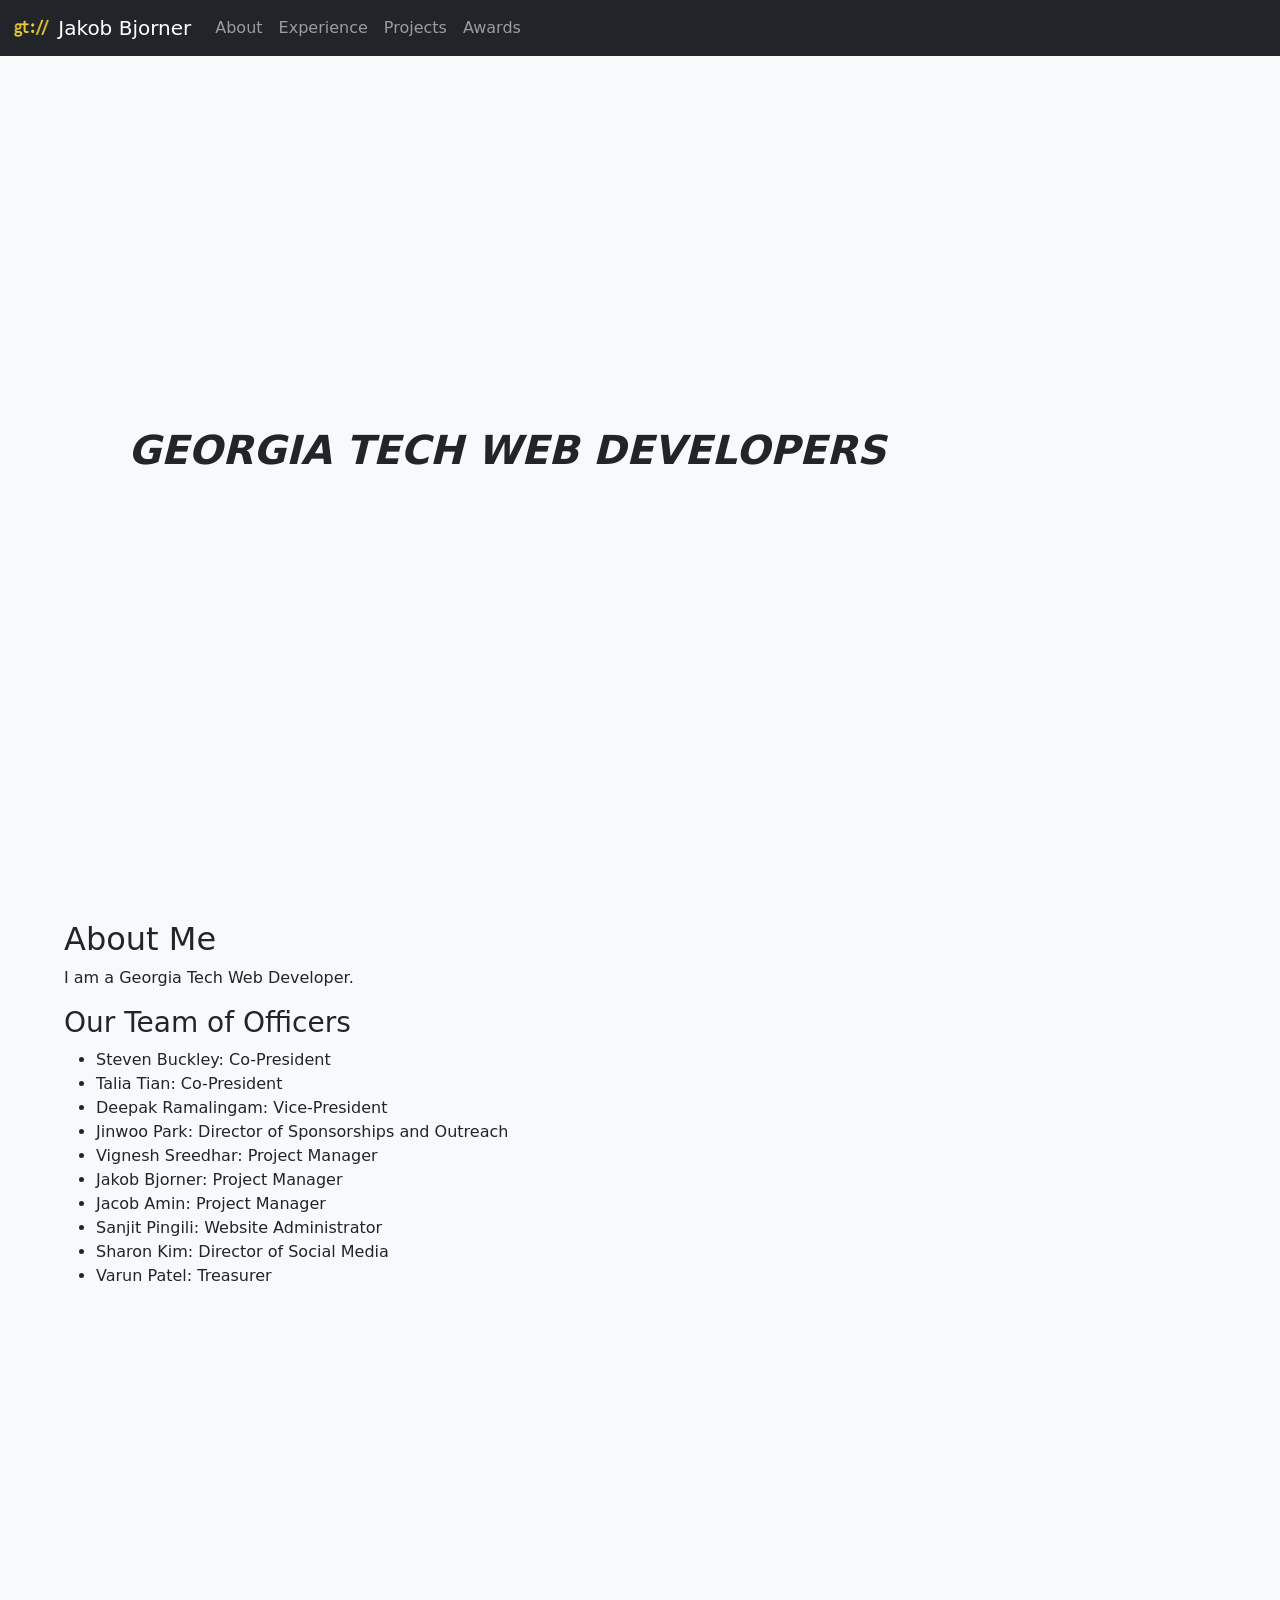
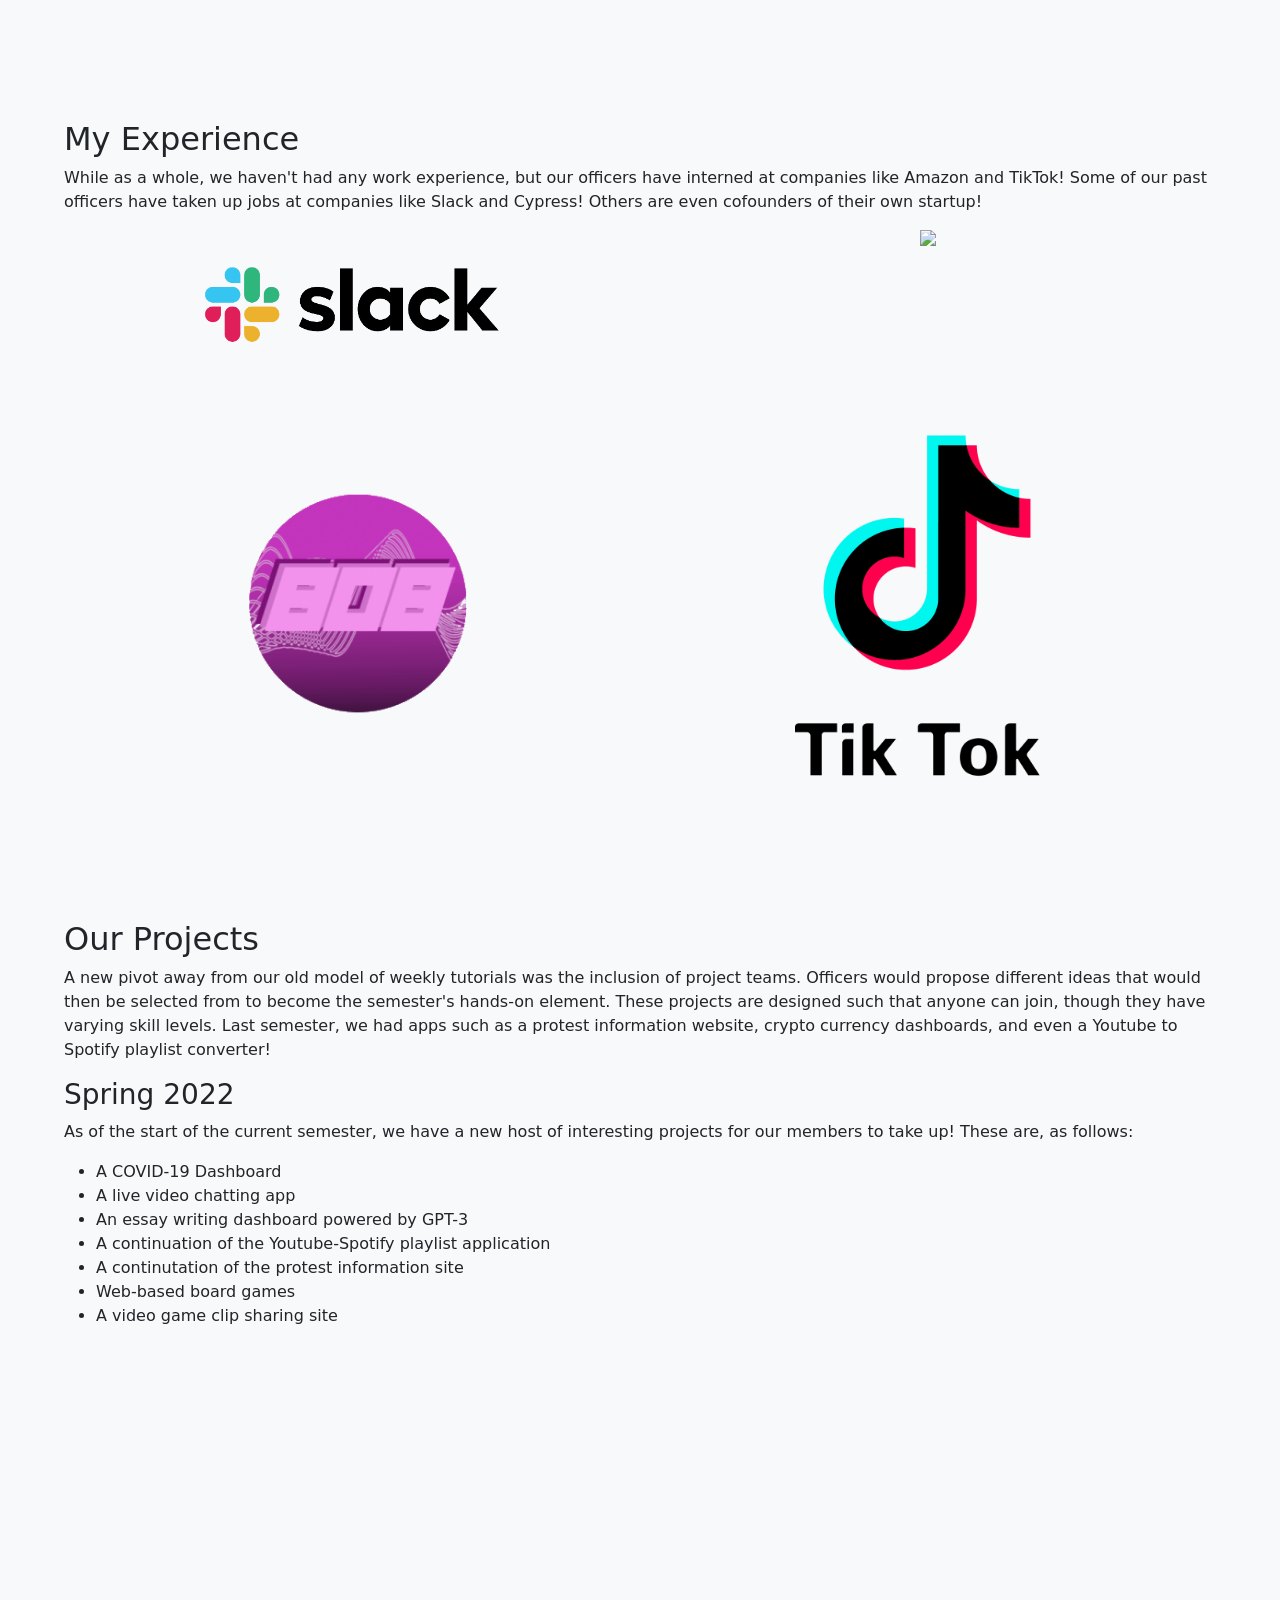
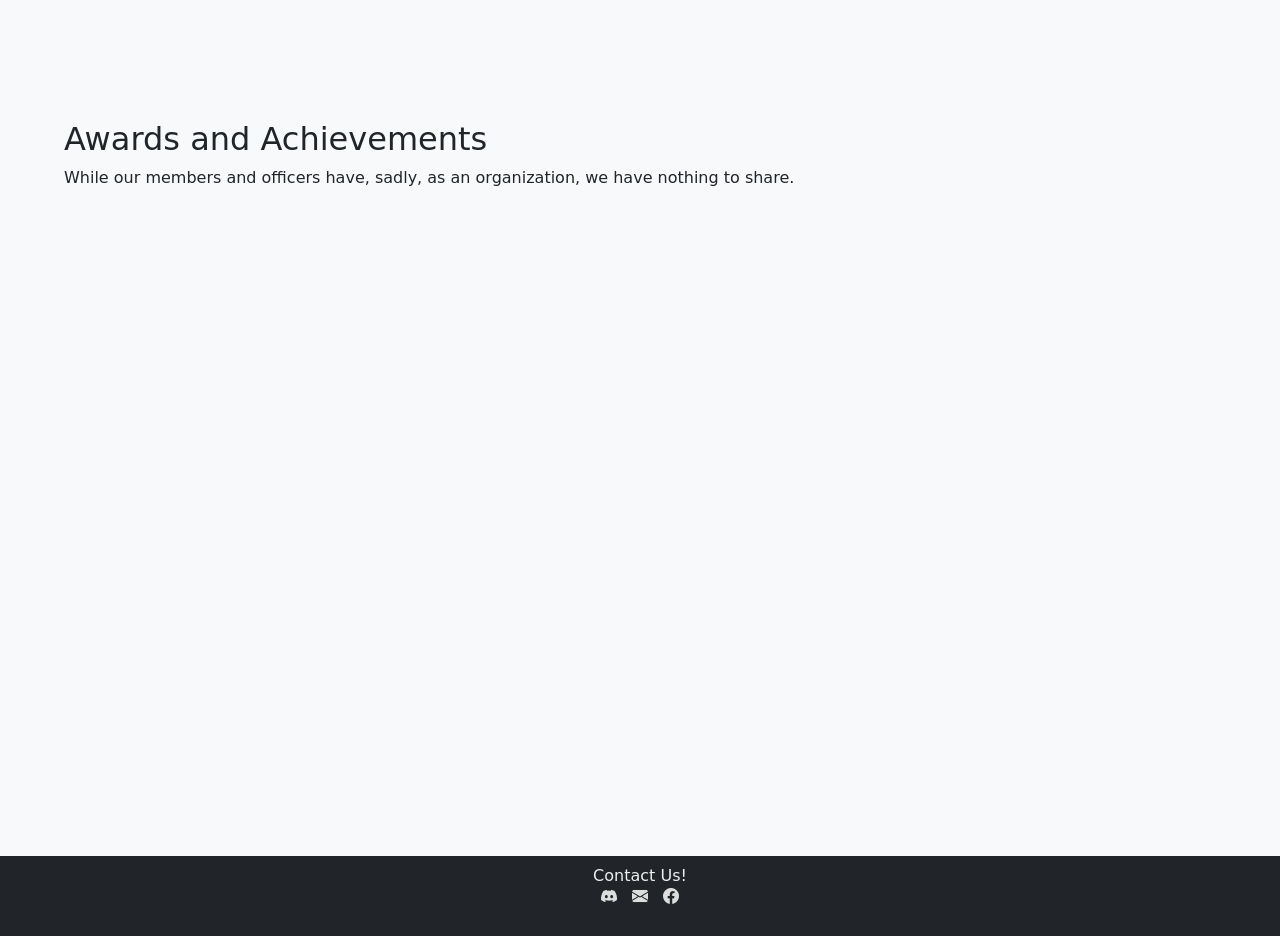
==== index.html @ cae93a9b "Updated some of the index.html" ====
<!DOCTYPE html>
<html lang="en">
    <head>
        <meta charset="utf-8">
        <!-- Mobile responsive view -->
        <meta name="viewport" content="width=device-width, initial-scale=1">
        <!-- All of Bootstrap 5.1 -->
        <link href="https://cdn.jsdelivr.net/npm/bootstrap@5.1.3/dist/css/bootstrap.min.css" rel="stylesheet" integrity="sha384-1BmE4kWBq78iYhFldvKuhfTAU6auU8tT94WrHftjDbrCEXSU1oBoqyl2QvZ6jIW3" crossorigin="anonymous">
        <script src="https://cdn.jsdelivr.net/npm/bootstrap@5.1.3/dist/js/bootstrap.bundle.min.js" integrity="sha384-ka7Sk0Gln4gmtz2MlQnikT1wXgYsOg+OMhuP+IlRH9sENBO0LRn5q+8nbTov4+1p" crossorigin="anonymous"></script>
        <!-- Our CSS -->        
        <link rel="stylesheet" href="index.css"/>
        <!-- Bootstrap Icons -->
        <link rel="stylesheet" href="https://cdn.jsdelivr.net/npm/bootstrap-icons@1.7.2/font/bootstrap-icons.css">
        <!-- Our JS and logo -->
        <script src="index.js"></script>
        <link rel="icon" href="assets/gt-webdev-logo.png">
        <!-- Replace this with your name! -->
        <title>Jakob's Portfolio</title>
    </head>
    <body>
        <div id="root" class="bg-light">
            <nav class="navbar navbar-expand-md bg-dark navbar-dark sticky-top">
                <div class="container-fluid">
                    <a class="navbar-brand" onclick="scrollToElement()" data-target="root">
                        <img  src="assets/transparent_GTWD.png" alt="GT WebDev Logo" height="24" width="40" class="d-inline-block align-text-bottom"></img>
                        Jakob Bjorner
                    </a>
                    <button class="navbar-toggler" type="button" data-bs-toggle="collapse" data-bs-target="#navbarSupportedContent" aria-controls="navbarSupportedContent" aria-expanded="false" aria-label="Toggle navigation">
                        <span class="navbar-toggler-icon"></span>
                    </button>
                    <div class="collapse navbar-collapse" id="navbarSupportedContent">
                        <ul class="navbar-nav me-auto mb-2 mb-lg-0">
                            <li class="nav-item">
                                <a onclick="scrollToElement()" data-target="about" class="nav-link">
                                    About
                                </a>
                            </li>
                            <li class="nav-item">
                                <a onclick="scrollToElement()" class="nav-link" data-target="experience">
                                    Experience
                                </a>
                            </li>
                            <li class="nav-item">
                                <a onclick="scrollToElement()" class="nav-link" data-target="projects">
                                    Projects
                                </a>
                            </li>
                            <li class="nav-item">
                                <a onclick="scrollToElement()" class="nav-link" data-target="awards">
                                    Awards
                                </a>
                            </li>
                        </ul>
                    </div>
                </div>
            </nav>
            <div id="home">
                <div>
                    <!-- Replace this with your name! -->
                    <h1 class="title">GEORGIA TECH WEB DEVELOPERS</h1>
                </div>
            </div>
            <div id="about">
                <!-- All about you! (Replace this with "About Me" or "Bio" or anything similar) -->
                <h2>About Me</h2>
                <p>
                    I am a Georgia Tech Web Developer.
                </p>
                <!-- Just some more sample content -->
                <h3>Our Team of Officers</h3>
                <ul>
                    <li>
                        Steven Buckley: Co-President
                    </li>
                    <li>
                        Talia Tian: Co-President
                    </li>
                    <li>
                        Deepak Ramalingam: Vice-President
                    </li>
                    <li>
                        Jinwoo Park: Director of Sponsorships and Outreach
                    </li>
                    <li>
                        Vignesh Sreedhar: Project Manager
                    </li>
                    <li>
                        Jakob Bjorner: Project Manager
                    </li>
                    <li>
                        Jacob Amin: Project Manager
                    </li>
                    <li>
                        Sanjit Pingili: Website Administrator
                    </li>
                    <li>
                        Sharon Kim: Director of Social Media
                    </li>
                    <li>
                        Varun Patel: Treasurer
                    </li>
                </ul>
            </div>
            <div id="experience">
                <!-- Talk about your experiences. You could list them if you wanted to. -->
                <h2>My Experience</h2>
                <p>
                    While as a whole, we haven't had any work experience, but our officers have interned at companies like Amazon and TikTok! Some of our past officers have taken up jobs at companies like Slack and Cypress! Others are even cofounders of their own startup!
                </p>
                <div id="logo-panel">
                    <img src="assets/slack_logo.png">
                    <img src="assets/amazon_logo.PNG">
                    <img src="assets/808_logo.png">
                    <img src="assets/tik-tok_logo.png">
                </div>
            </div>
            <div id="projects">
                <!-- Highlight any projects you would like others to see here! -->
                <h2>Our Projects</h2>
                <p>
                    A new pivot away from our old model of weekly tutorials was the inclusion of project teams. Officers would propose different ideas that would then be selected from to become the semester's hands-on element. These projects are designed such that anyone can join, though they have varying skill levels. Last semester, we had apps such as a protest information website, crypto currency dashboards, and even a Youtube to Spotify playlist converter!
                </p>
                <h3>Spring 2022</h3>
                <p>
                    As of the start of the current semester, we have a new host of interesting projects for our members to take up! These are, as follows:
                </p>
                <ul>
                    <li>A COVID-19 Dashboard</li>
                    <li>A live video chatting app</li>
                    <li>An essay writing dashboard powered by GPT-3</li>
                    <li>A continuation of the Youtube-Spotify playlist application</li>
                    <li>A continutation of the protest information site</li>
                    <li>Web-based board games</li>
                    <li>A video game clip sharing site</li>
                </ul>
            </div>
            <div id="awards">
                <!-- Got something you want to show off? Do it here! -->
                <h2>Awards and Achievements</h2>
                <p>
                    While our members and officers have, sadly, as an organization, we have nothing to share.
                </p>
            </div>
            <div id="footer" class="bg-dark">
                <!-- Contact Info and other last notes -->
                <h6>Contact Us!</h6>
                <div class="contact">
                    <a href="https://discord.gg/BbykvvQmGz">
                        <i class="bi bi-discord"></i>
                    </a>
                    <a href="mailto:gtwebdevclub@gmail.com">
                        <i class="bi bi-envelope-fill"></i>
                    </a>
                    <a href="https://www.facebook.com/GtWebdev/">
                        <i class="bi bi-facebook"></i>
                    </a>
                </div>
                <div class="copyright"></div>
            </div>
        </div>
    </body>
</html>
---- index.css ----
html, body {
    width: 100%;
}

#root {
    width: 100%;
}

#home {
    height: 800px;
    width: 100%;
}

#about {
    height: 800px;
    width: 100%;
    padding: 5%;
}

#experience {
    height: 800px;
    width: 100%;
    padding: 5%;
}

#projects {
    height: 800px;
    width: 100%;
    padding: 5%;
}

#awards {
    height: 800px;
    width: 100%;
    padding: 5%;
}

#logo-panel {
    justify-items: center;
    height: 400px;
    width: 100%;
    display: grid;
    grid-template-columns: repeat(2, 1fr);
}

#footer {
    width: 100%;
    height: 80px;
}

#logo-panel > img {
    max-width: 80%;
    max-height: 80%
}

nav a:hover {
    cursor: pointer;
}

.title {
    margin-left: 10%;
    position: absolute;
    top: 50%;
    transform: translateY(-50%);
    font-style: italic;
    font-weight: bold;
}

.contact {
    display: flex;
    justify-content: center;
    flex-direction: row;
}

.contact .bi {
    margin-left: 7.5px;
    margin-right: 7.5px;
    color: #ddd;
}

.contact .bi:hover {
    color: #bbb;
    cursor: pointer;
}

#footer h6 {
    color: #eee;
    padding-top: 10px;
    margin: 0;
    text-align: center;
}
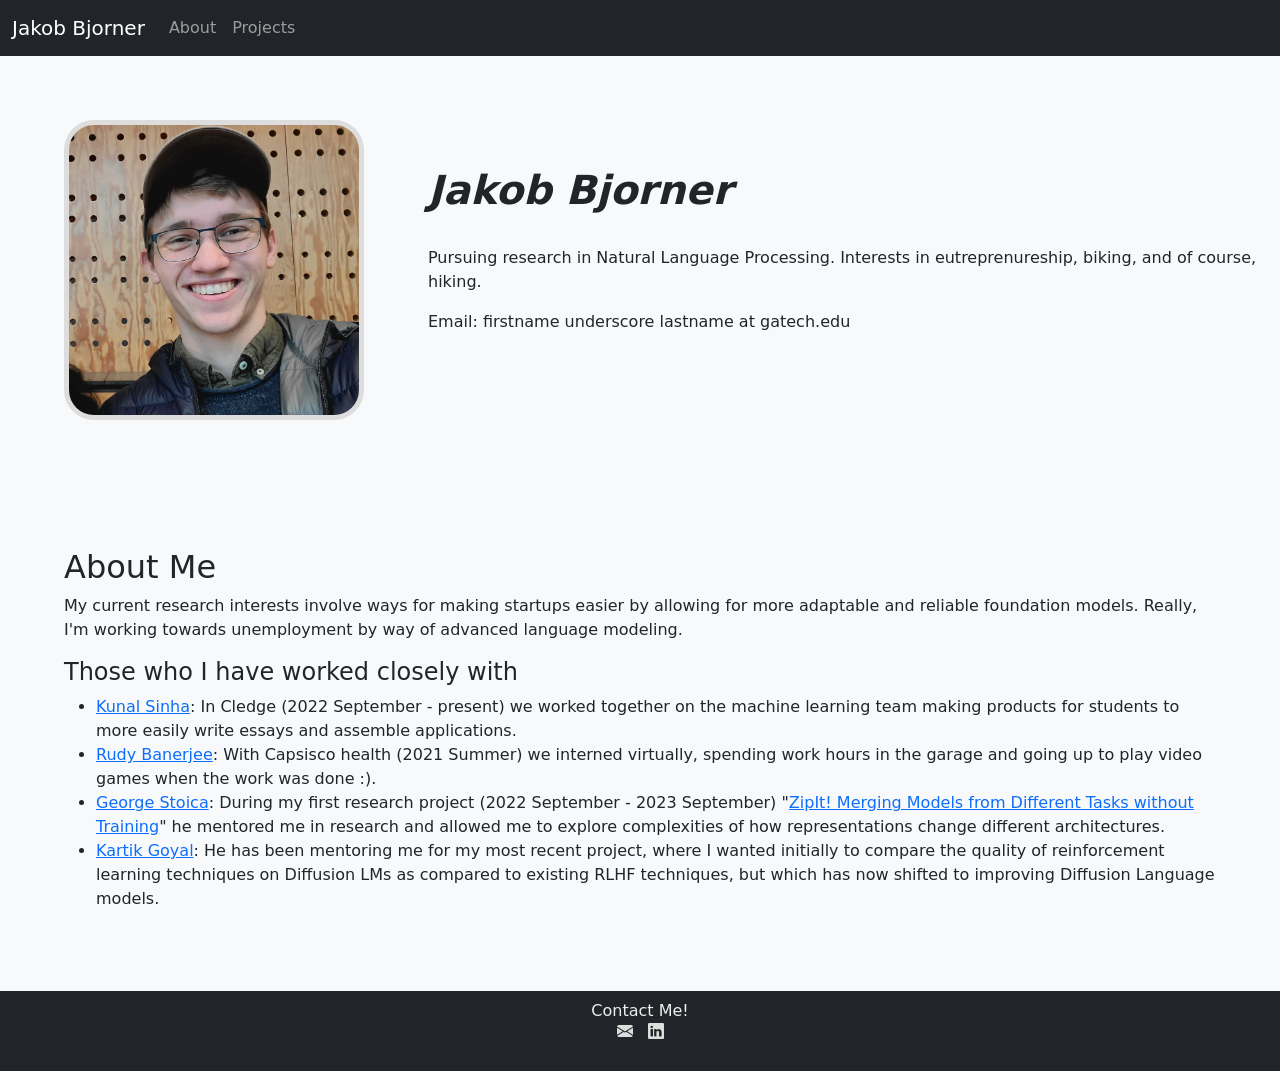
==== commit 46bbf6a3: "reformat for Personal page" ====
--- a/index.html
+++ b/index.html
@@ -15,14 +15,13 @@
         <script src="index.js"></script>
         <link rel="icon" href="assets/gt-webdev-logo.png">
         <!-- Replace this with your name! -->
-        <title>Jakob's Portfolio</title>
+        <title>Jakob's site</title>
     </head>
     <body>
         <div id="root" class="bg-light">
             <nav class="navbar navbar-expand-md bg-dark navbar-dark sticky-top">
                 <div class="container-fluid">
                     <a class="navbar-brand" onclick="scrollToElement()" data-target="root">
-                        <img  src="assets/transparent_GTWD.png" alt="GT WebDev Logo" height="24" width="40" class="d-inline-block align-text-bottom"></img>
                         Jakob Bjorner
                     </a>
                     <button class="navbar-toggler" type="button" data-bs-toggle="collapse" data-bs-target="#navbarSupportedContent" aria-controls="navbarSupportedContent" aria-expanded="false" aria-label="Toggle navigation">
@@ -35,124 +34,101 @@
                                     About
                                 </a>
                             </li>
-                            <li class="nav-item">
+                            <!-- <li class="nav-item">
                                 <a onclick="scrollToElement()" class="nav-link" data-target="experience">
                                     Experience
                                 </a>
-                            </li>
+                            </li> -->
                             <li class="nav-item">
                                 <a onclick="scrollToElement()" class="nav-link" data-target="projects">
                                     Projects
                                 </a>
                             </li>
-                            <li class="nav-item">
+                            <!-- <li class="nav-item">
                                 <a onclick="scrollToElement()" class="nav-link" data-target="awards">
                                     Awards
                                 </a>
-                            </li>
+                            </li> -->
                         </ul>
                     </div>
                 </div>
             </nav>
             <div id="home">
-                <div>
+                <div class="home-container">
                     <!-- Replace this with your name! -->
-                    <h1 class="title">GEORGIA TECH WEB DEVELOPERS</h1>
+                    <div class="image-container">
+                        <div class="image-profile" alt="photo of Jakob sitting next to Lahari, but Lahari is cropped out"></div>
+                    </div>
+                    <div>
+                        <h1 class="title">Jakob Bjorner</h1>
+                        <p>Pursuing research in Natural Language Processing. Interests in eutreprenureship, biking, and of course, hiking.</p>
+                        <p>Email: <span class="email">firstname underscore lastname at gatech.edu</span></p>
+
+                    </div>
                 </div>
             </div>
             <div id="about">
                 <!-- All about you! (Replace this with "About Me" or "Bio" or anything similar) -->
                 <h2>About Me</h2>
                 <p>
-                    I am a Georgia Tech Web Developer.
+                    My current research interests involve ways for making startups easier by allowing for more adaptable and reliable foundation models. Really, I'm working towards unemployment by way of advanced language modeling.
                 </p>
                 <!-- Just some more sample content -->
-                <h3>Our Team of Officers</h3>
+                <h4>Those who I have worked closely with</h4>
                 <ul>
                     <li>
-                        Steven Buckley: Co-President
+                        <a href="https://www.linkedin.com/in/ksinha24/">Kunal Sinha</a>: In Cledge (2022 September - present) we worked together on the machine learning team making products for students to more easily write essays and assemble applications.
                     </li>
                     <li>
-                        Talia Tian: Co-President
+                        <a href="https://www.linkedin.com/in/anirudhbanerjee/">Rudy Banerjee</a>: With Capsisco health (2021 Summer) we interned virtually, spending work hours in the garage and going up to play video games when the work was done :).
                     </li>
                     <li>
-                        Deepak Ramalingam: Vice-President
+                        <a href="https://gstoica27.github.io/">George Stoica</a>: During my first research project (2022 September - 2023 September) "<a href="https://arxiv.org/abs/2305.03053">ZipIt! Merging Models from Different Tasks without Training</a>" he mentored me in research and allowed me to explore complexities of how representations change different architectures.
                     </li>
                     <li>
-                        Jinwoo Park: Director of Sponsorships and Outreach
-                    </li>
-                    <li>
-                        Vignesh Sreedhar: Project Manager
-                    </li>
-                    <li>
-                        Jakob Bjorner: Project Manager
-                    </li>
-                    <li>
-                        Jacob Amin: Project Manager
-                    </li>
-                    <li>
-                        Sanjit Pingili: Website Administrator
-                    </li>
-                    <li>
-                        Sharon Kim: Director of Social Media
-                    </li>
-                    <li>
-                        Varun Patel: Treasurer
+                        <a href="https://kartikgo.github.io/">Kartik Goyal</a>: He has been mentoring me for my most recent project, where I wanted initially to compare the quality of reinforcement learning techniques on Diffusion LMs as compared to existing RLHF techniques, but which has now shifted to improving Diffusion Language models.
                     </li>
                 </ul>
             </div>
-            <div id="experience">
-                <!-- Talk about your experiences. You could list them if you wanted to. -->
+            <!-- <div id="experience">
                 <h2>My Experience</h2>
                 <p>
                     While as a whole, we haven't had any work experience, but our officers have interned at companies like Amazon and TikTok! Some of our past officers have taken up jobs at companies like Slack and Cypress! Others are even cofounders of their own startup!
                 </p>
-                <div id="logo-panel">
-                    <img src="assets/slack_logo.png">
-                    <img src="assets/amazon_logo.PNG">
-                    <img src="assets/808_logo.png">
-                    <img src="assets/tik-tok_logo.png">
-                </div>
-            </div>
-            <div id="projects">
-                <!-- Highlight any projects you would like others to see here! -->
-                <h2>Our Projects</h2>
+                
+            </div> -->
+
+            <!-- <div id="projects">
+                Highlight any projects you would like others to see here!
+                <h2>My Projects</h2>
                 <p>
-                    A new pivot away from our old model of weekly tutorials was the inclusion of project teams. Officers would propose different ideas that would then be selected from to become the semester's hands-on element. These projects are designed such that anyone can join, though they have varying skill levels. Last semester, we had apps such as a protest information website, crypto currency dashboards, and even a Youtube to Spotify playlist converter!
+                    In reverse
                 </p>
-                <h3>Spring 2022</h3>
+                <h4>Fall 2023</h4>
                 <p>
-                    As of the start of the current semester, we have a new host of interesting projects for our members to take up! These are, as follows:
+                    Fun with NLP:
                 </p>
                 <ul>
-                    <li>A COVID-19 Dashboard</li>
-                    <li>A live video chatting app</li>
-                    <li>An essay writing dashboard powered by GPT-3</li>
-                    <li>A continuation of the Youtube-Spotify playlist application</li>
-                    <li>A continutation of the protest information site</li>
-                    <li>Web-based board games</li>
-                    <li>A video game clip sharing site</li>
+                    <li>An essay <a href="https://college-essay-assistant-frontend.vercel.app/">writing assistant</a> powered by ChatGPT</li>
+                    <li>diffusion Language models with </li>
                 </ul>
-            </div>
-            <div id="awards">
-                <!-- Got something you want to show off? Do it here! -->
+
+            </div> -->
+            <!-- <div id="awards">
                 <h2>Awards and Achievements</h2>
                 <p>
                     While our members and officers have, sadly, as an organization, we have nothing to share.
                 </p>
-            </div>
+            </div> -->
             <div id="footer" class="bg-dark">
                 <!-- Contact Info and other last notes -->
-                <h6>Contact Us!</h6>
+                <h6>Contact Me!</h6>
                 <div class="contact">
-                    <a href="https://discord.gg/BbykvvQmGz">
-                        <i class="bi bi-discord"></i>
+                    <a>
+                        <i class="bi bi-envelope-fill" onclick="scrollToElement()" data-target="root"></i>
                     </a>
-                    <a href="mailto:gtwebdevclub@gmail.com">
-                        <i class="bi bi-envelope-fill"></i>
-                    </a>
-                    <a href="https://www.facebook.com/GtWebdev/">
-                        <i class="bi bi-facebook"></i>
+                    <a href="https://www.linkedin.com/in/jakob-bjorner/">
+                        <i class="bi bi-linkedin"></i>
                     </a>
                 </div>
                 <div class="copyright"></div>
--- a/index.css
+++ b/index.css
@@ -7,60 +7,77 @@
 }
 
 #home {
-    height: 800px;
+    /* height: 400px; */
     width: 100%;
 }
 
+#home .home-container {
+    height: 100%;
+    width: 100%;
+    display: flex;
+    flex-direction: row;
+    justify-content: center;
+    align-items: center;
+}
+
+#home .image-container {
+    margin: 5%;
+    display: flex;
+    justify-content: center;
+    align-items: center;
+}
+
+#home .image-profile {
+    width: 300px;
+    height: 300px;
+    border-radius: 10%;
+    border: 5px solid #ddd;
+    background-image: url("assets/profile.jpg");
+    background-size: cover;
+    background-position: center;
+}
+
 #about {
-    height: 800px;
+    /* height: 800px; */
     width: 100%;
     padding: 5%;
 }
 
 #experience {
-    height: 800px;
+    /* height: 800px; */
     width: 100%;
     padding: 5%;
 }
 
 #projects {
-    height: 800px;
+    /* height: 800px; */
     width: 100%;
     padding: 5%;
 }
 
 #awards {
-    height: 800px;
+    /* height: 800px; */
     width: 100%;
     padding: 5%;
 }
 
-#logo-panel {
-    justify-items: center;
-    height: 400px;
-    width: 100%;
-    display: grid;
-    grid-template-columns: repeat(2, 1fr);
-}
+
 
 #footer {
     width: 100%;
     height: 80px;
 }
 
-#logo-panel > img {
-    max-width: 80%;
-    max-height: 80%
-}
+
 
 nav a:hover {
     cursor: pointer;
 }
 
 .title {
-    margin-left: 10%;
-    position: absolute;
-    top: 50%;
+    /* margin-left: 10%; */
+    /* position: absolute; */
+    /* top: 50%; */
     transform: translateY(-50%);
     font-style: italic;
     font-weight: bold;
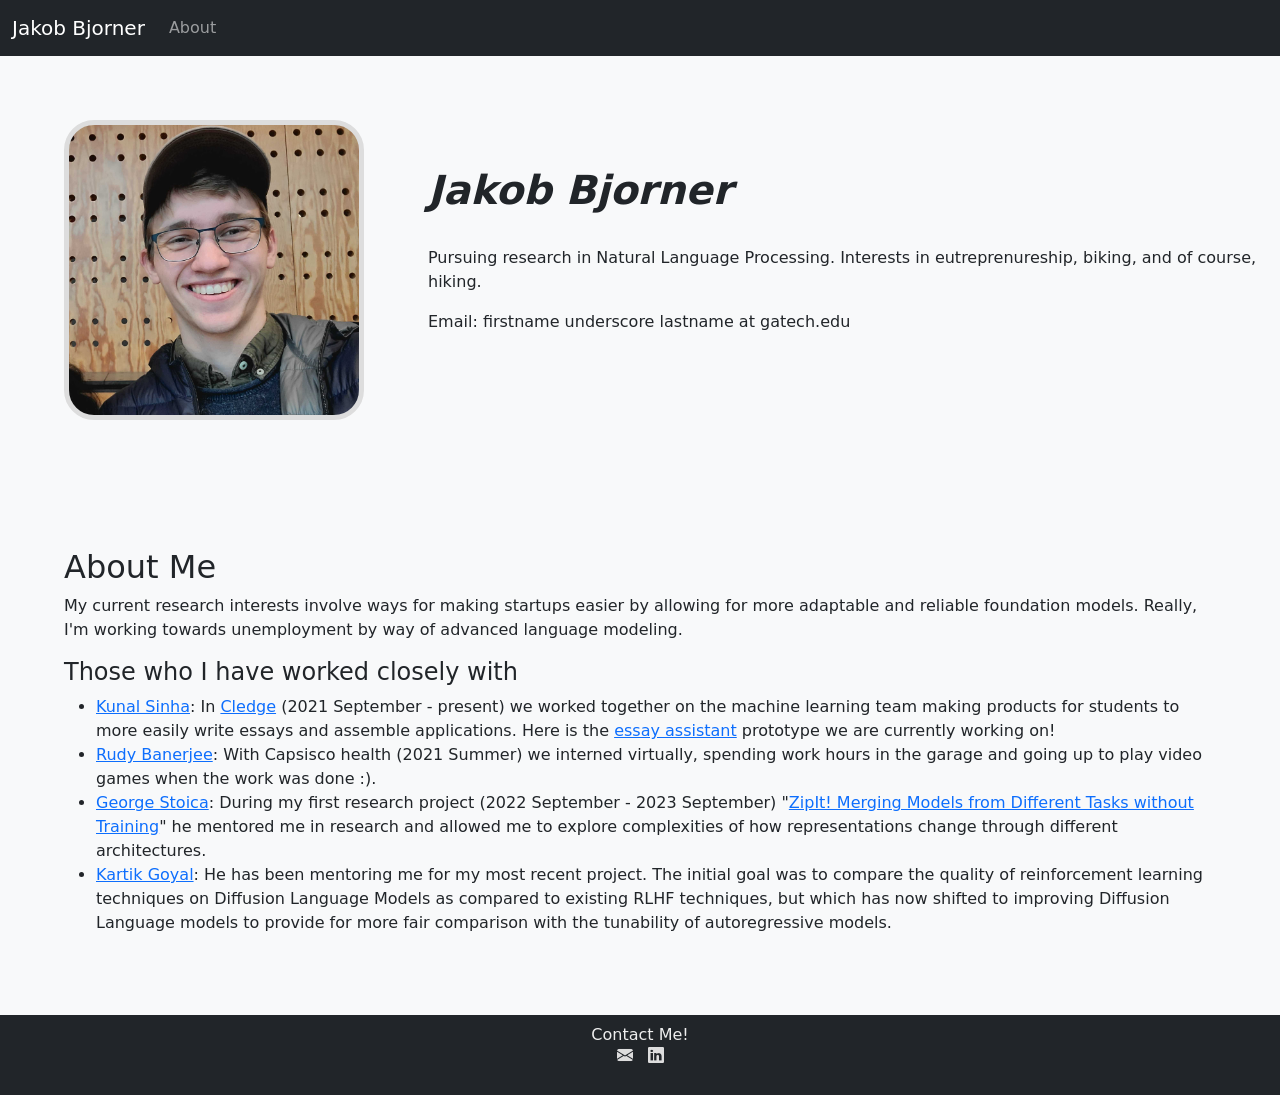
==== commit 5bbb9b3a: "update spelling and remove project in nav" ====
--- a/index.html
+++ b/index.html
@@ -39,11 +39,11 @@
                                     Experience
                                 </a>
                             </li> -->
-                            <li class="nav-item">
+                            <!-- <li class="nav-item">
                                 <a onclick="scrollToElement()" class="nav-link" data-target="projects">
                                     Projects
                                 </a>
-                            </li>
+                            </li> -->
                             <!-- <li class="nav-item">
                                 <a onclick="scrollToElement()" class="nav-link" data-target="awards">
                                     Awards
@@ -77,16 +77,16 @@
                 <h4>Those who I have worked closely with</h4>
                 <ul>
                     <li>
-                        <a href="https://www.linkedin.com/in/ksinha24/">Kunal Sinha</a>: In Cledge (2022 September - present) we worked together on the machine learning team making products for students to more easily write essays and assemble applications.
+                        <a href="https://www.linkedin.com/in/ksinha24/">Kunal Sinha</a>: In <a href="https://cledge.org/welcome">Cledge</a> (2021 September - present) we worked together on the machine learning team making products for students to more easily write essays and assemble applications. Here is the <a href="https://college-essay-assistant-frontend.vercel.app/">essay assistant</a> prototype we are currently working on!
                     </li>
                     <li>
                         <a href="https://www.linkedin.com/in/anirudhbanerjee/">Rudy Banerjee</a>: With Capsisco health (2021 Summer) we interned virtually, spending work hours in the garage and going up to play video games when the work was done :).
                     </li>
                     <li>
-                        <a href="https://gstoica27.github.io/">George Stoica</a>: During my first research project (2022 September - 2023 September) "<a href="https://arxiv.org/abs/2305.03053">ZipIt! Merging Models from Different Tasks without Training</a>" he mentored me in research and allowed me to explore complexities of how representations change different architectures.
+                        <a href="https://gstoica27.github.io/">George Stoica</a>: During my first research project (2022 September - 2023 September) "<a href="https://arxiv.org/abs/2305.03053">ZipIt! Merging Models from Different Tasks without Training</a>" he mentored me in research and allowed me to explore complexities of how representations change through different architectures.
                     </li>
                     <li>
-                        <a href="https://kartikgo.github.io/">Kartik Goyal</a>: He has been mentoring me for my most recent project, where I wanted initially to compare the quality of reinforcement learning techniques on Diffusion LMs as compared to existing RLHF techniques, but which has now shifted to improving Diffusion Language models.
+                        <a href="https://kartikgo.github.io/">Kartik Goyal</a>: He has been mentoring me for my most recent project. The initial goal was to compare the quality of reinforcement learning techniques on Diffusion Language Models as compared to existing RLHF techniques, but which has now shifted to improving Diffusion Language models to provide for more fair comparison with the tunability of autoregressive models.
                     </li>
                 </ul>
             </div>
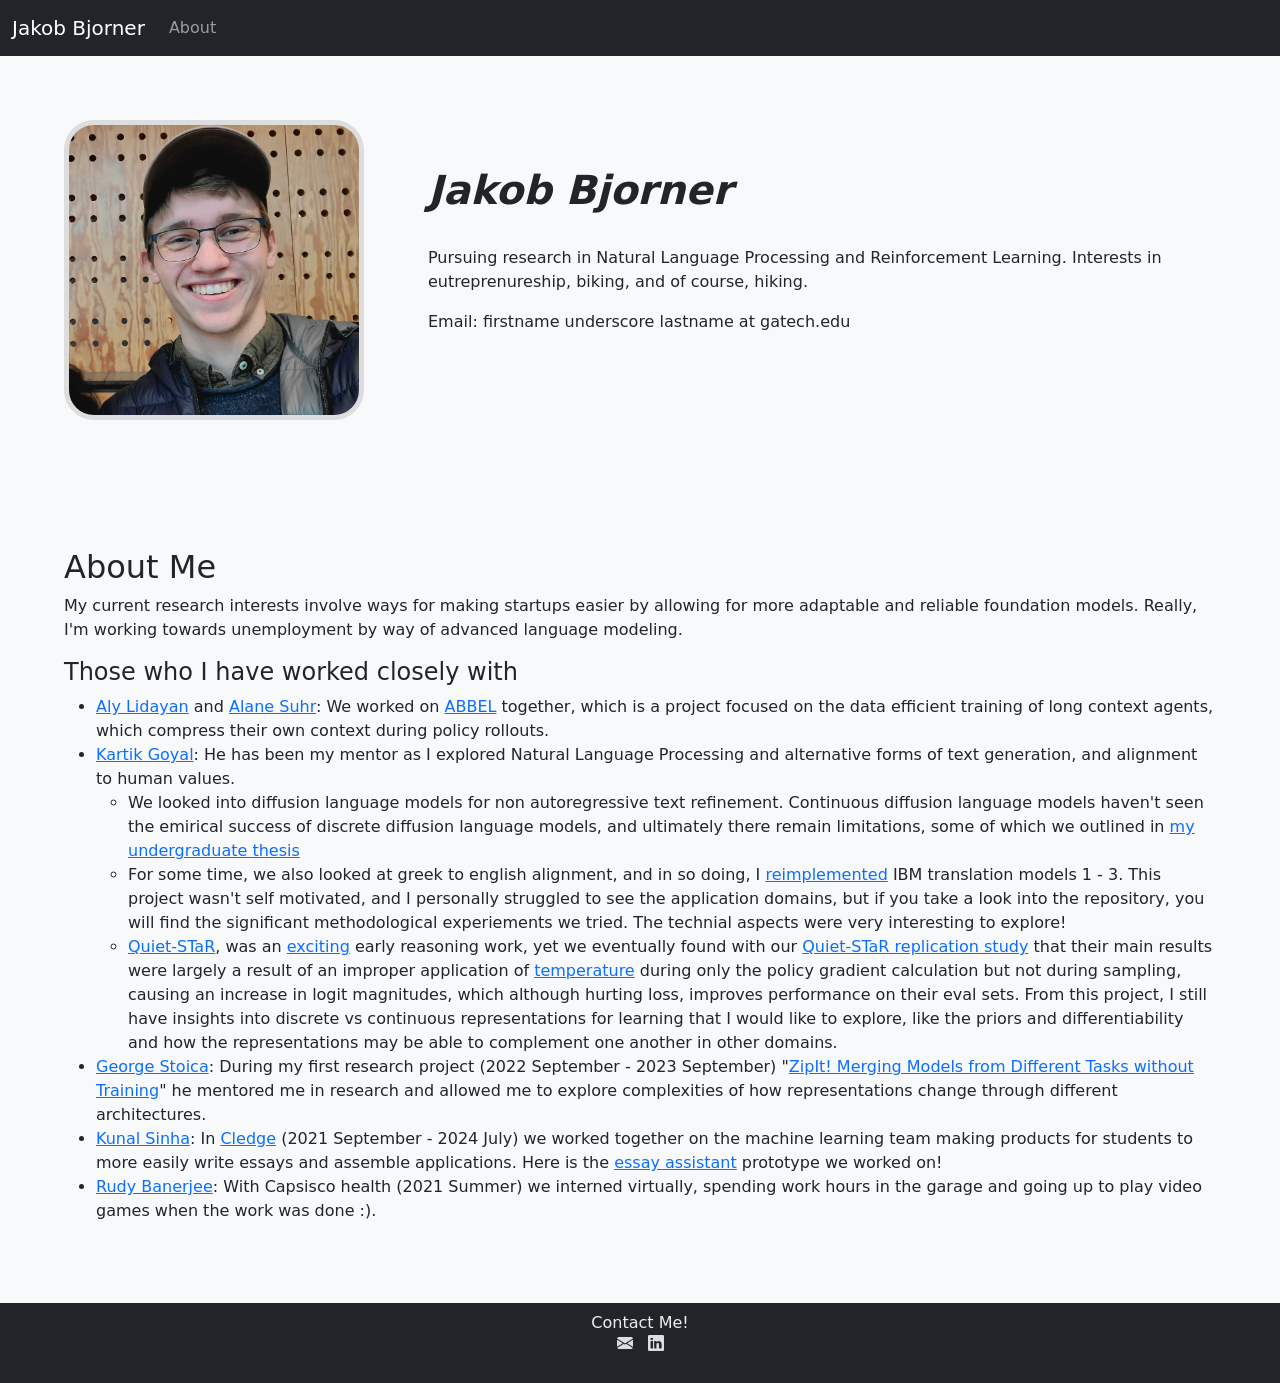
==== commit 85ea46fd: "modify index.html with new projects" ====
--- a/index.html
+++ b/index.html
@@ -61,7 +61,7 @@
                     </div>
                     <div>
                         <h1 class="title">Jakob Bjorner</h1>
-                        <p>Pursuing research in Natural Language Processing. Interests in eutreprenureship, biking, and of course, hiking.</p>
+                        <p>Pursuing research in Natural Language Processing and Reinforcement Learning. Interests in eutreprenureship, biking, and of course, hiking.</p>
                         <p>Email: <span class="email">firstname underscore lastname at gatech.edu</span></p>
 
                     </div>
@@ -76,17 +76,23 @@
                 <!-- Just some more sample content -->
                 <h4>Those who I have worked closely with</h4>
                 <ul>
+                    <li><a href="https://www.alanesuhr.com/">Aly Lidayan</a> and <a href="https://www.alanesuhr.com/">Alane Suhr</a>: We worked on <a href="https://openreview.net/forum?id=lMjxyHLL2R">ABBEL</a> together, which is a project focused on the data efficient training of long context agents, which compress their own context during policy rollouts.</li>
                     <li>
-                        <a href="https://www.linkedin.com/in/ksinha24/">Kunal Sinha</a>: In <a href="https://cledge.org/welcome">Cledge</a> (2021 September - present) we worked together on the machine learning team making products for students to more easily write essays and assemble applications. Here is the <a href="https://college-essay-assistant-frontend.vercel.app/">essay assistant</a> prototype we are currently working on!
-                    </li>
-                    <li>
-                        <a href="https://www.linkedin.com/in/anirudhbanerjee/">Rudy Banerjee</a>: With Capsisco health (2021 Summer) we interned virtually, spending work hours in the garage and going up to play video games when the work was done :).
+                        <a href="https://kartikgo.github.io/">Kartik Goyal</a>: He has been my mentor as I explored Natural Language Processing and alternative forms of text generation, and alignment to human values. 
+                        <ul>
+                            <li>We looked into diffusion language models for non autoregressive text refinement. Continuous diffusion language models haven't seen the emirical success of discrete diffusion language models, and ultimately there remain limitations, some of which we outlined in <a href="https://hdl.handle.net/1853/78153">my undergraduate thesis</a></li>
+                            <li>For some time, we also looked at greek to english alignment, and in so doing, I <a href="https://github.com/jakob-bjorner/greek/blob/main/scratch/development.ipynb">reimplemented</a> IBM translation models 1 - 3. This project wasn't self motivated, and I personally struggled to see the application domains, but if you take a look into the repository, you will find the significant methodological experiements we tried. The technial aspects were very interesting to explore! </li>
+                            <li><a href="https://arxiv.org/abs/2403.09629">Quiet-STaR</a>, was an <a href="https://github.com/srush/awesome-o1">exciting</a> early reasoning work, yet we eventually found with our <a href="https://github.com/jakob-bjorner/quiet-star-replicate">Quiet-STaR replication study</a> that their main results were largely a result of an improper application of <a href="https://github.com/ezelikman/quiet-star/blob/892446b15cc08889a9ef725383f4a99f47586680/modeling_mistral.py#L1972">temperature</a> during only the policy gradient calculation but not during sampling, causing an increase in logit magnitudes, which although hurting loss, improves performance on their eval sets. From this project, I still have insights into discrete vs continuous representations for learning that I would like to explore, like the priors and differentiability and how the representations may be able to complement one another in other domains.</li>
+                        </ul>
                     </li>
                     <li>
                         <a href="https://gstoica27.github.io/">George Stoica</a>: During my first research project (2022 September - 2023 September) "<a href="https://arxiv.org/abs/2305.03053">ZipIt! Merging Models from Different Tasks without Training</a>" he mentored me in research and allowed me to explore complexities of how representations change through different architectures.
                     </li>
                     <li>
-                        <a href="https://kartikgo.github.io/">Kartik Goyal</a>: He has been mentoring me for my most recent project. The initial goal was to compare the quality of reinforcement learning techniques on Diffusion Language Models as compared to existing RLHF techniques, but which has now shifted to improving Diffusion Language models to provide for more fair comparison with the tunability of autoregressive models.
+                        <a href="https://www.linkedin.com/in/ksinha24/">Kunal Sinha</a>: In <a href="https://www.linkedin.com/company/cledge/about/">Cledge</a> (2021 September - 2024 July) we worked together on the machine learning team making products for students to more easily write essays and assemble applications. Here is the <a href="https://college-essay-assistant-frontend.vercel.app/">essay assistant</a> prototype we worked on!
+                    </li>
+                    <li>
+                        <a href="https://www.linkedin.com/in/anirudhbanerjee/">Rudy Banerjee</a>: With Capsisco health (2021 Summer) we interned virtually, spending work hours in the garage and going up to play video games when the work was done :).
                     </li>
                 </ul>
             </div>
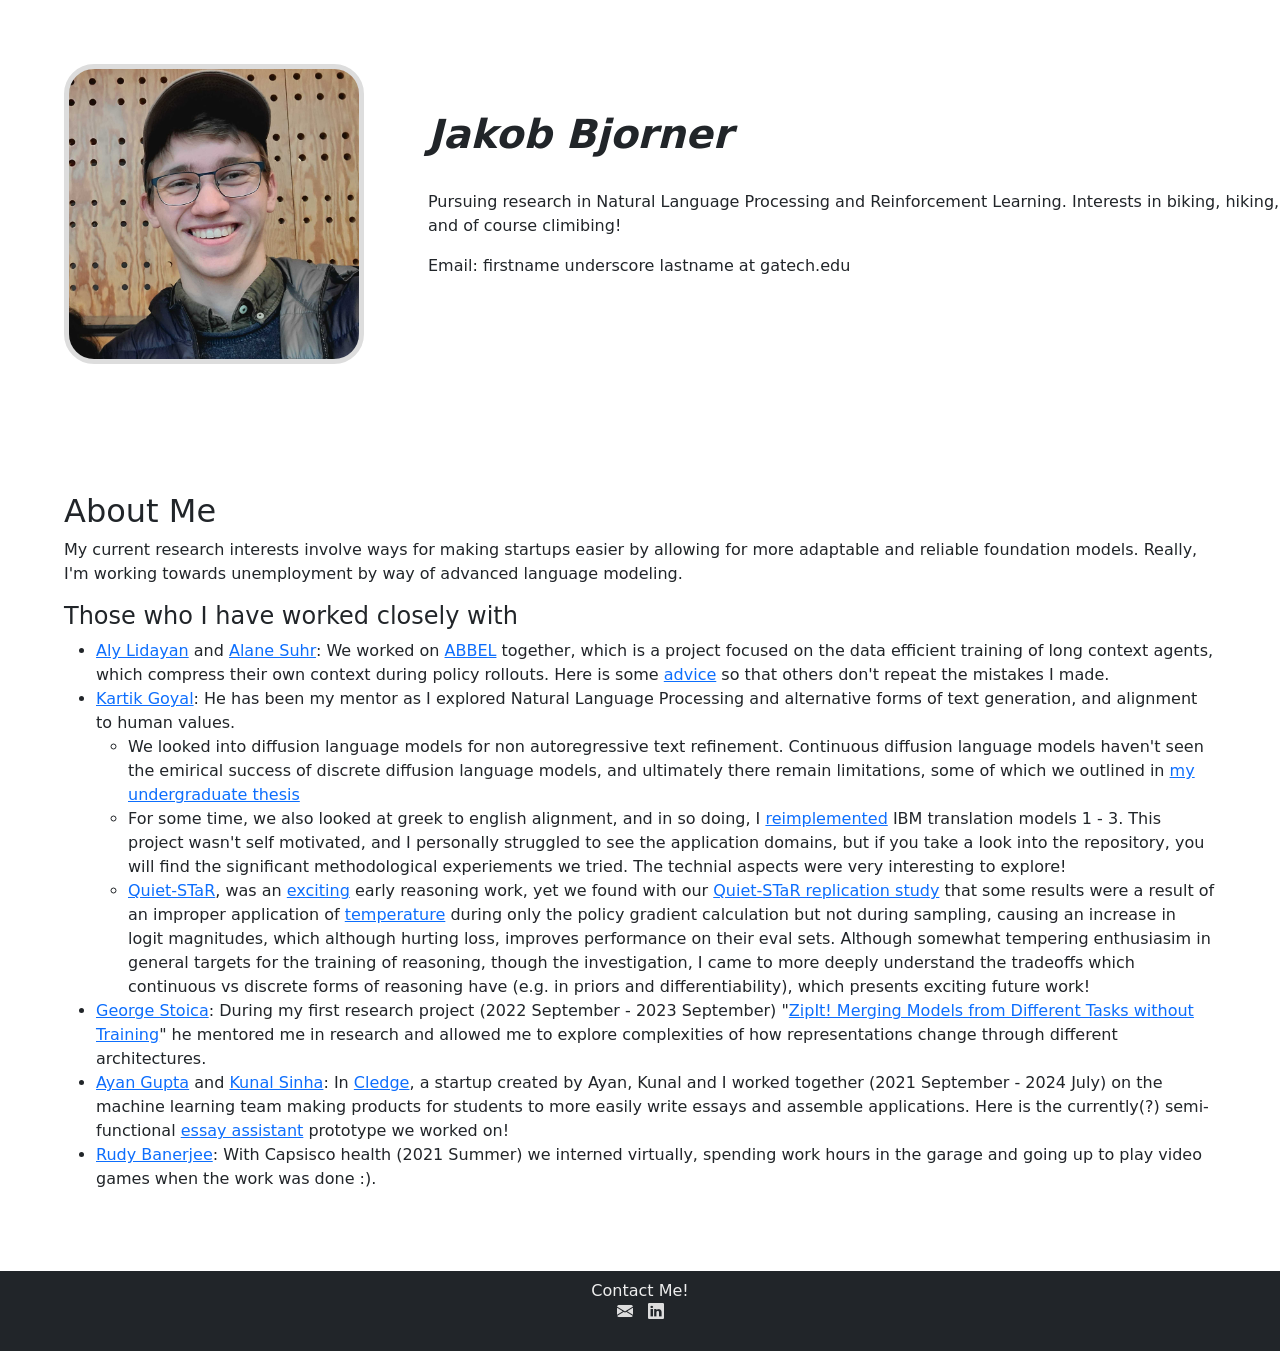
==== commit ecffc407: "add abbel advice clean up some text" ====
--- a/index.html
+++ b/index.html
@@ -18,22 +18,22 @@
         <title>Jakob's site</title>
     </head>
     <body>
-        <div id="root" class="bg-light">
-            <nav class="navbar navbar-expand-md bg-dark navbar-dark sticky-top">
-                <div class="container-fluid">
-                    <a class="navbar-brand" onclick="scrollToElement()" data-target="root">
+        <!-- <div id="root" class="bg-light"> -->
+            <!-- <nav class="navbar navbar-expand-md bg-dark navbar-dark sticky-top"> -->
+                <!-- <div class="container-fluid"> -->
+                    <!-- <a class="navbar-brand" onclick="scrollToElement()" data-target="root">
                         Jakob Bjorner
-                    </a>
-                    <button class="navbar-toggler" type="button" data-bs-toggle="collapse" data-bs-target="#navbarSupportedContent" aria-controls="navbarSupportedContent" aria-expanded="false" aria-label="Toggle navigation">
+                    </a> -->
+                    <!-- <button class="navbar-toggler" type="button" data-bs-toggle="collapse" data-bs-target="#navbarSupportedContent" aria-controls="navbarSupportedContent" aria-expanded="false" aria-label="Toggle navigation">
                         <span class="navbar-toggler-icon"></span>
-                    </button>
-                    <div class="collapse navbar-collapse" id="navbarSupportedContent">
+                    </button> -->
+                    <!-- <div class="collapse navbar-collapse" id="navbarSupportedContent">
                         <ul class="navbar-nav me-auto mb-2 mb-lg-0">
-                            <li class="nav-item">
+                            <!-- <li class="nav-item">
                                 <a onclick="scrollToElement()" data-target="about" class="nav-link">
                                     About
                                 </a>
-                            </li>
+                            </li> -->
                             <!-- <li class="nav-item">
                                 <a onclick="scrollToElement()" class="nav-link" data-target="experience">
                                     Experience
@@ -49,10 +49,10 @@
                                     Awards
                                 </a>
                             </li> -->
-                        </ul>
-                    </div>
-                </div>
-            </nav>
+                        <!-- </ul> -->
+                    <!-- </div> -->
+                <!-- </div> -->
+            <!-- </nav> -->
             <div id="home">
                 <div class="home-container">
                     <!-- Replace this with your name! -->
@@ -61,7 +61,7 @@
                     </div>
                     <div>
                         <h1 class="title">Jakob Bjorner</h1>
-                        <p>Pursuing research in Natural Language Processing and Reinforcement Learning. Interests in eutreprenureship, biking, and of course, hiking.</p>
+                        <p>Pursuing research in Natural Language Processing and Reinforcement Learning. Interests in biking, hiking, and of course climibing!</p>
                         <p>Email: <span class="email">firstname underscore lastname at gatech.edu</span></p>
 
                     </div>
@@ -76,20 +76,20 @@
                 <!-- Just some more sample content -->
                 <h4>Those who I have worked closely with</h4>
                 <ul>
-                    <li><a href="https://www.alanesuhr.com/">Aly Lidayan</a> and <a href="https://www.alanesuhr.com/">Alane Suhr</a>: We worked on <a href="https://openreview.net/forum?id=lMjxyHLL2R">ABBEL</a> together, which is a project focused on the data efficient training of long context agents, which compress their own context during policy rollouts.</li>
+                    <li><a href="https://www.alanesuhr.com/">Aly Lidayan</a> and <a href="https://www.alanesuhr.com/">Alane Suhr</a>: We worked on <a href="https://arxiv.org/abs/2512.20111">ABBEL</a> together, which is a project focused on the data efficient training of long context agents, which compress their own context during policy rollouts. Here is some <a href="abbel-advice.html">advice</a> so that others don't repeat the mistakes I made.</li>
                     <li>
                         <a href="https://kartikgo.github.io/">Kartik Goyal</a>: He has been my mentor as I explored Natural Language Processing and alternative forms of text generation, and alignment to human values. 
                         <ul>
                             <li>We looked into diffusion language models for non autoregressive text refinement. Continuous diffusion language models haven't seen the emirical success of discrete diffusion language models, and ultimately there remain limitations, some of which we outlined in <a href="https://hdl.handle.net/1853/78153">my undergraduate thesis</a></li>
                             <li>For some time, we also looked at greek to english alignment, and in so doing, I <a href="https://github.com/jakob-bjorner/greek/blob/main/scratch/development.ipynb">reimplemented</a> IBM translation models 1 - 3. This project wasn't self motivated, and I personally struggled to see the application domains, but if you take a look into the repository, you will find the significant methodological experiements we tried. The technial aspects were very interesting to explore! </li>
-                            <li><a href="https://arxiv.org/abs/2403.09629">Quiet-STaR</a>, was an <a href="https://github.com/srush/awesome-o1">exciting</a> early reasoning work, yet we eventually found with our <a href="https://github.com/jakob-bjorner/quiet-star-replicate">Quiet-STaR replication study</a> that their main results were largely a result of an improper application of <a href="https://github.com/ezelikman/quiet-star/blob/892446b15cc08889a9ef725383f4a99f47586680/modeling_mistral.py#L1972">temperature</a> during only the policy gradient calculation but not during sampling, causing an increase in logit magnitudes, which although hurting loss, improves performance on their eval sets. From this project, I still have insights into discrete vs continuous representations for learning that I would like to explore, like the priors and differentiability and how the representations may be able to complement one another in other domains.</li>
+                            <li><a href="https://arxiv.org/abs/2403.09629">Quiet-STaR</a>, was an <a href="https://github.com/srush/awesome-o1">exciting</a> early reasoning work, yet we found with our <a href="https://github.com/jakob-bjorner/quiet-star-replicate">Quiet-STaR replication study</a> that some results were a result of an improper application of <a href="https://github.com/ezelikman/quiet-star/blob/892446b15cc08889a9ef725383f4a99f47586680/modeling_mistral.py#L1972">temperature</a> during only the policy gradient calculation but not during sampling, causing an increase in logit magnitudes, which although hurting loss, improves performance on their eval sets. Although somewhat tempering enthusiasim in general targets for the training of reasoning, though the investigation, I came to more deeply understand the tradeoffs which continuous vs discrete forms of reasoning have (e.g. in priors and differentiability), which presents exciting future work!</li>
                         </ul>
                     </li>
                     <li>
                         <a href="https://gstoica27.github.io/">George Stoica</a>: During my first research project (2022 September - 2023 September) "<a href="https://arxiv.org/abs/2305.03053">ZipIt! Merging Models from Different Tasks without Training</a>" he mentored me in research and allowed me to explore complexities of how representations change through different architectures.
                     </li>
                     <li>
-                        <a href="https://www.linkedin.com/in/ksinha24/">Kunal Sinha</a>: In <a href="https://www.linkedin.com/company/cledge/about/">Cledge</a> (2021 September - 2024 July) we worked together on the machine learning team making products for students to more easily write essays and assemble applications. Here is the <a href="https://college-essay-assistant-frontend.vercel.app/">essay assistant</a> prototype we worked on!
+                        <a href="https://www.linkedin.com/in/gupta-ayan/">Ayan Gupta</a> and <a href="https://www.linkedin.com/in/ksinha24/">Kunal Sinha</a>: In <a href="https://www.linkedin.com/company/cledge/about/">Cledge</a>, a startup created by Ayan, Kunal and I worked together (2021 September - 2024 July) on the machine learning team making products for students to more easily write essays and assemble applications. Here is the currently(?) semi-functional <a href="https://college-essay-assistant-frontend.vercel.app/">essay assistant</a> prototype we worked on!
                     </li>
                     <li>
                         <a href="https://www.linkedin.com/in/anirudhbanerjee/">Rudy Banerjee</a>: With Capsisco health (2021 Summer) we interned virtually, spending work hours in the garage and going up to play video games when the work was done :).
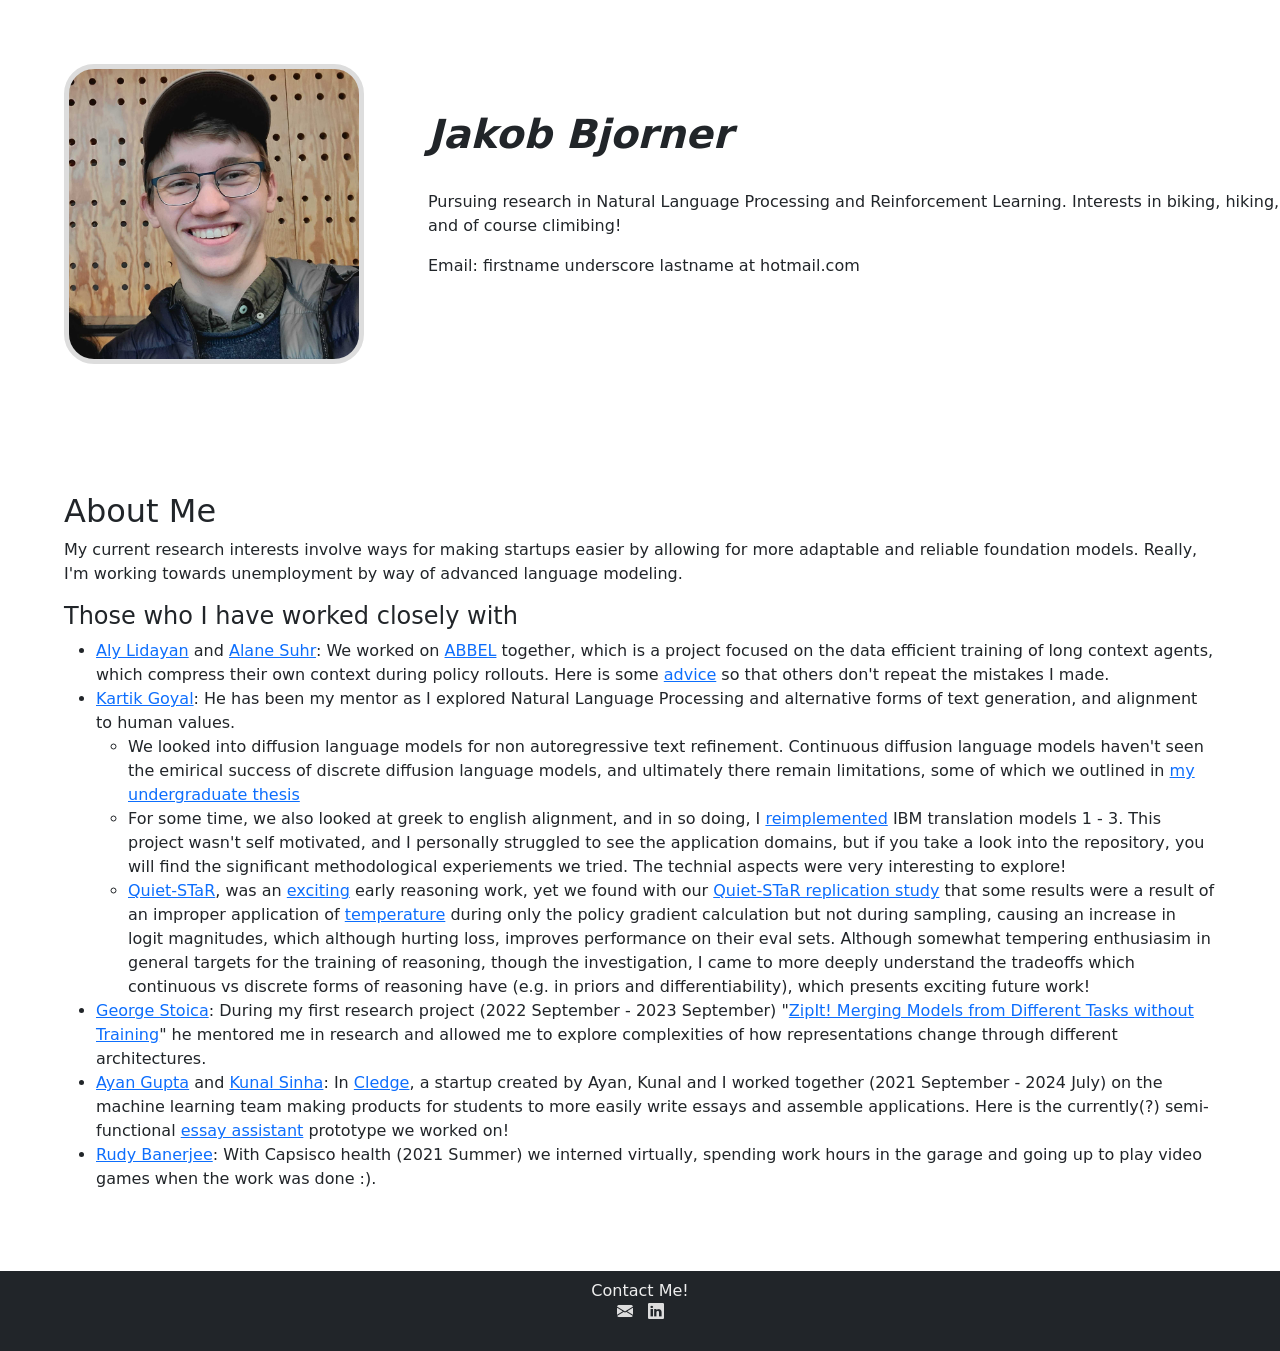
==== commit 06a6ef0d: "update index.html" ====
--- a/index.html
+++ b/index.html
@@ -62,7 +62,7 @@
                     <div>
                         <h1 class="title">Jakob Bjorner</h1>
                         <p>Pursuing research in Natural Language Processing and Reinforcement Learning. Interests in biking, hiking, and of course climibing!</p>
-                        <p>Email: <span class="email">firstname underscore lastname at gatech.edu</span></p>
+                        <p>Email: <span class="email">firstname underscore lastname at hotmail.com</span></p>
 
                     </div>
                 </div>
@@ -141,4 +141,4 @@
             </div>
         </div>
     </body>
-</html>+</html>
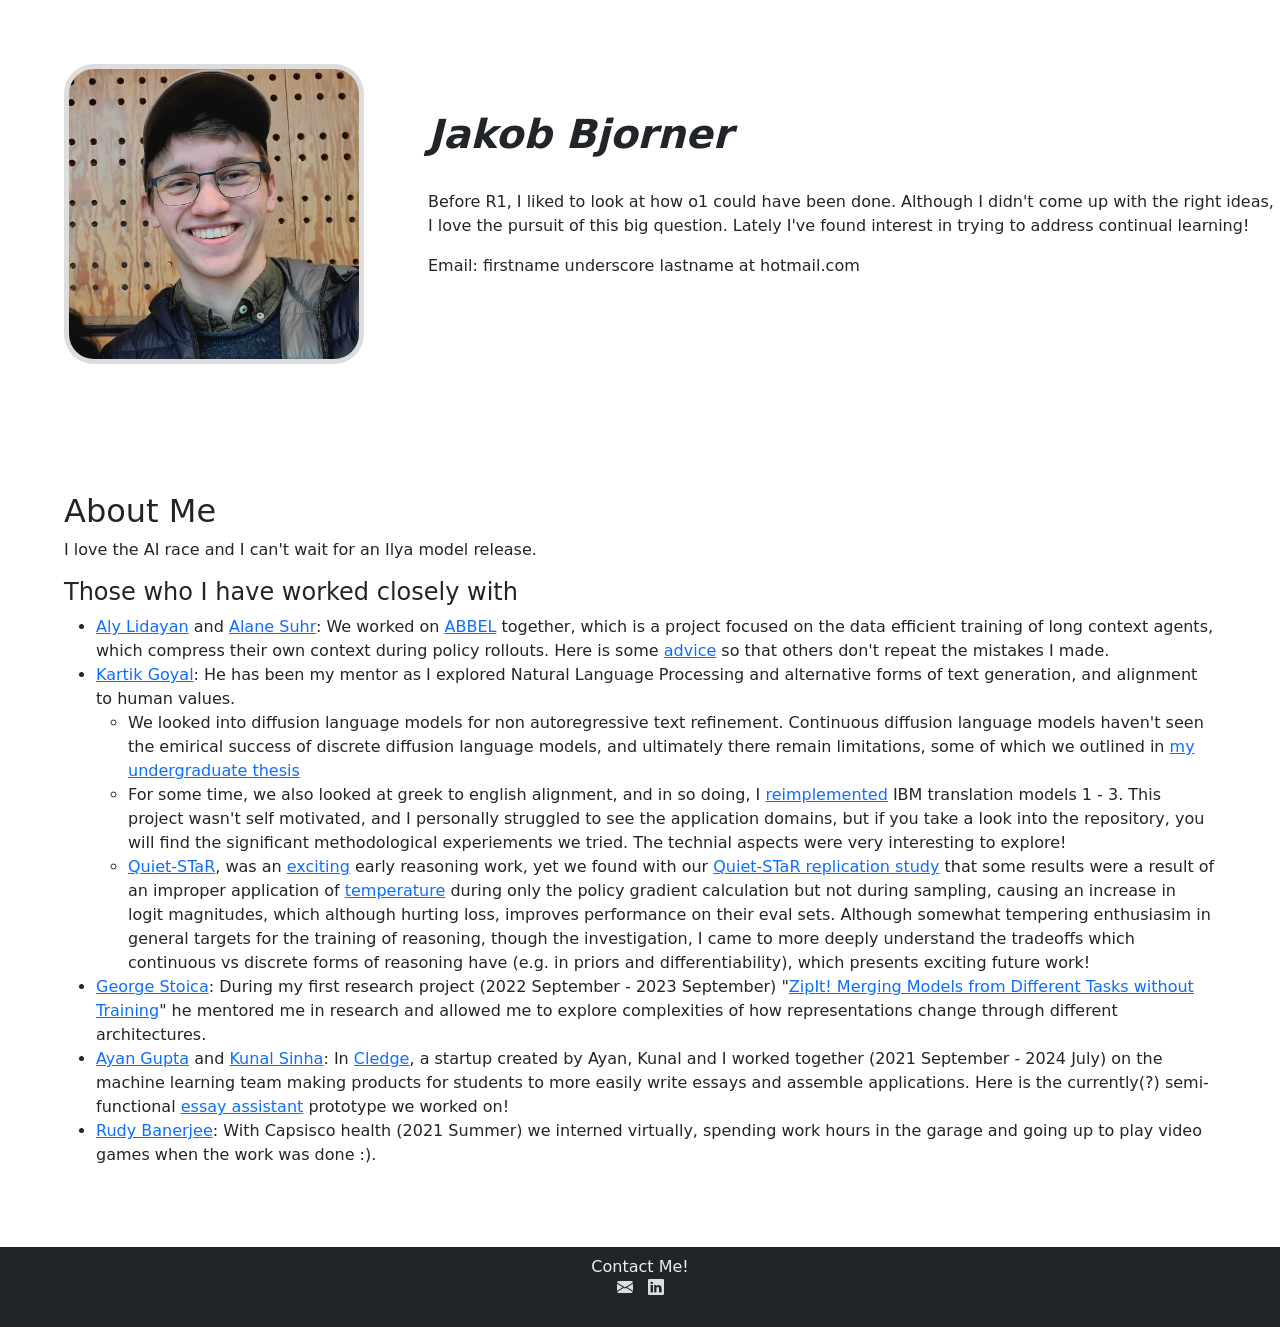
==== commit 8ba9ab11: "Revise" ====
--- a/index.html
+++ b/index.html
@@ -61,19 +61,16 @@
                     </div>
                     <div>
                         <h1 class="title">Jakob Bjorner</h1>
-                        <p>Pursuing research in Natural Language Processing and Reinforcement Learning. Interests in biking, hiking, and of course climibing!</p>
+                        <p>Before R1, I liked to look at how o1 could have been done. Although I didn't come up with the right ideas, I love the pursuit of this big question. Lately I've found interest in trying to address continual learning!</p>
                         <p>Email: <span class="email">firstname underscore lastname at hotmail.com</span></p>
-
                     </div>
                 </div>
             </div>
             <div id="about">
-                <!-- All about you! (Replace this with "About Me" or "Bio" or anything similar) -->
                 <h2>About Me</h2>
                 <p>
-                    My current research interests involve ways for making startups easier by allowing for more adaptable and reliable foundation models. Really, I'm working towards unemployment by way of advanced language modeling.
+                    I love the AI race and I can't wait for an Ilya model release.
                 </p>
-                <!-- Just some more sample content -->
                 <h4>Those who I have worked closely with</h4>
                 <ul>
                     <li><a href="https://www.alanesuhr.com/">Aly Lidayan</a> and <a href="https://www.alanesuhr.com/">Alane Suhr</a>: We worked on <a href="https://arxiv.org/abs/2512.20111">ABBEL</a> together, which is a project focused on the data efficient training of long context agents, which compress their own context during policy rollouts. Here is some <a href="abbel-advice.html">advice</a> so that others don't repeat the mistakes I made.</li>
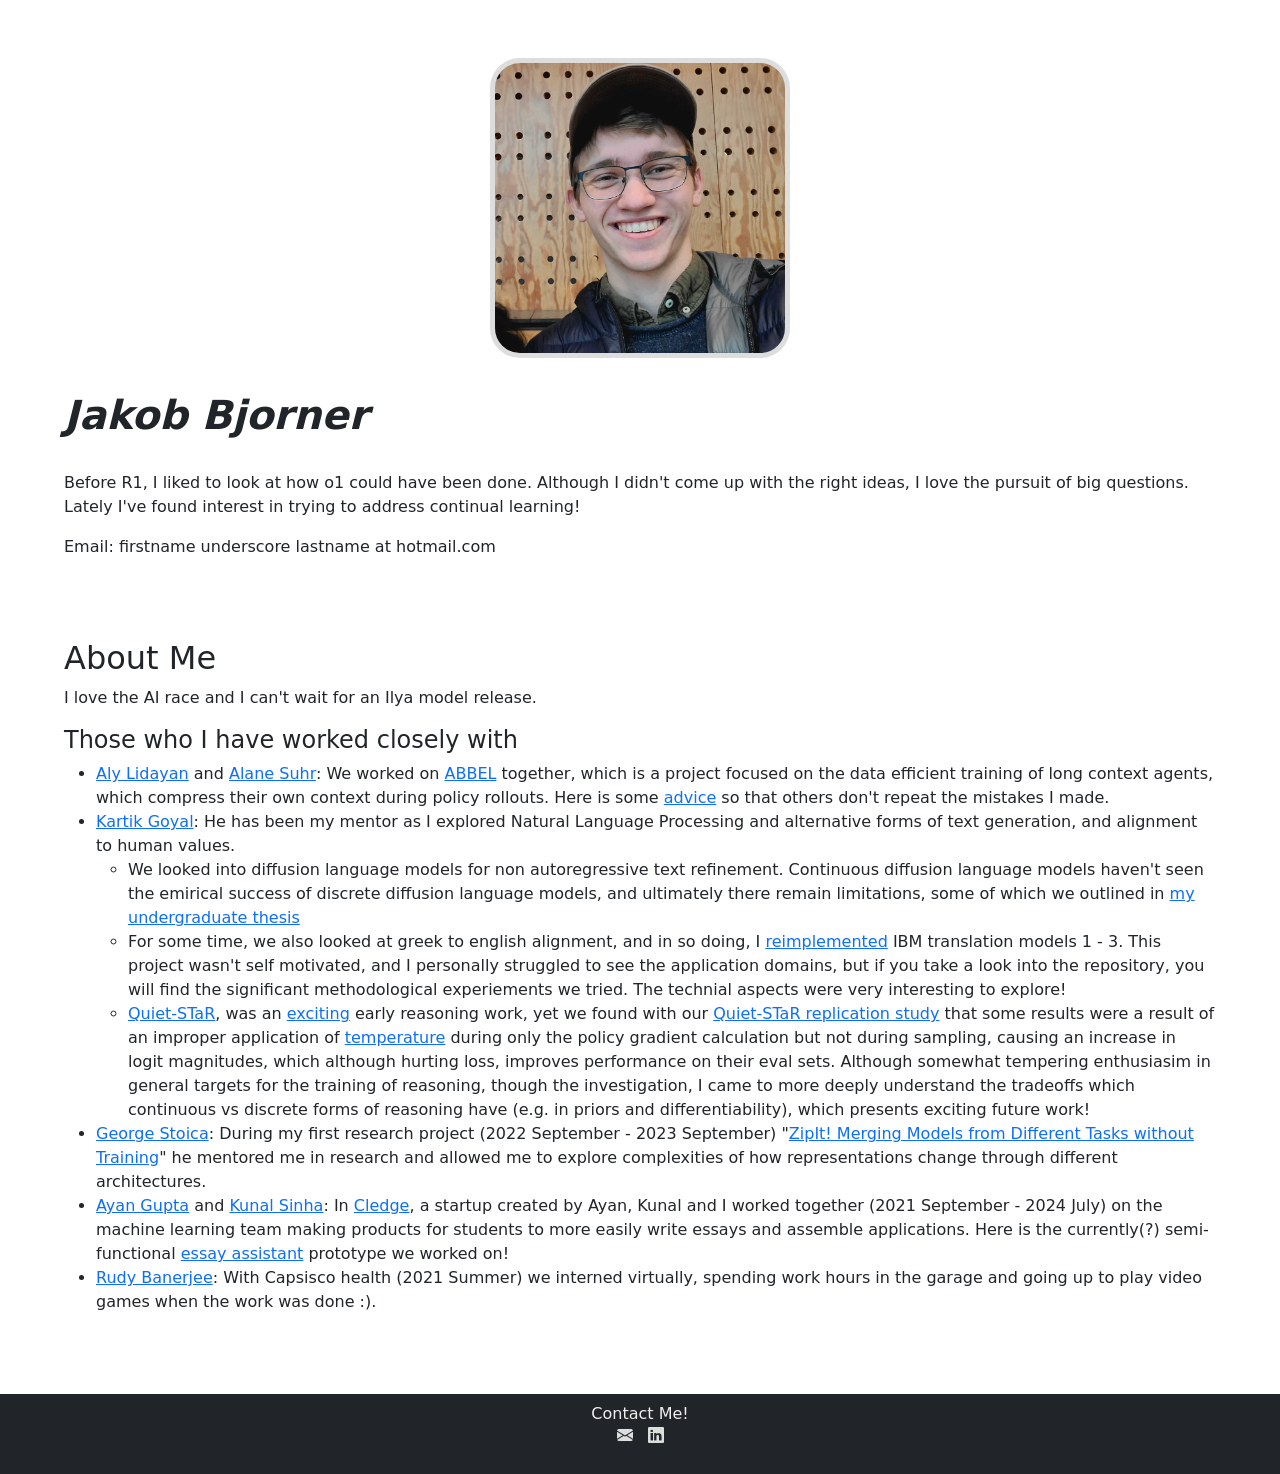
==== commit a7385a75: "Fix wording in profile description" ====
--- a/index.html
+++ b/index.html
@@ -61,7 +61,7 @@
                     </div>
                     <div>
                         <h1 class="title">Jakob Bjorner</h1>
-                        <p>Before R1, I liked to look at how o1 could have been done. Although I didn't come up with the right ideas, I love the pursuit of this big question. Lately I've found interest in trying to address continual learning!</p>
+                        <p>Before R1, I liked to look at how o1 could have been done. Although I didn't come up with the right ideas, I love the pursuit of big questions. Lately I've found interest in trying to address continual learning!</p>
                         <p>Email: <span class="email">firstname underscore lastname at hotmail.com</span></p>
                     </div>
                 </div>
--- a/index.css
+++ b/index.css
@@ -9,13 +9,15 @@
 #home {
     /* height: 400px; */
     width: 100%;
+    justify-content: center;
+    display: flex;
 }
 
 #home .home-container {
     height: 100%;
-    width: 100%;
+    width: 90%;
     display: flex;
-    flex-direction: row;
+    flex-direction: column;
     justify-content: center;
     align-items: center;
 }
